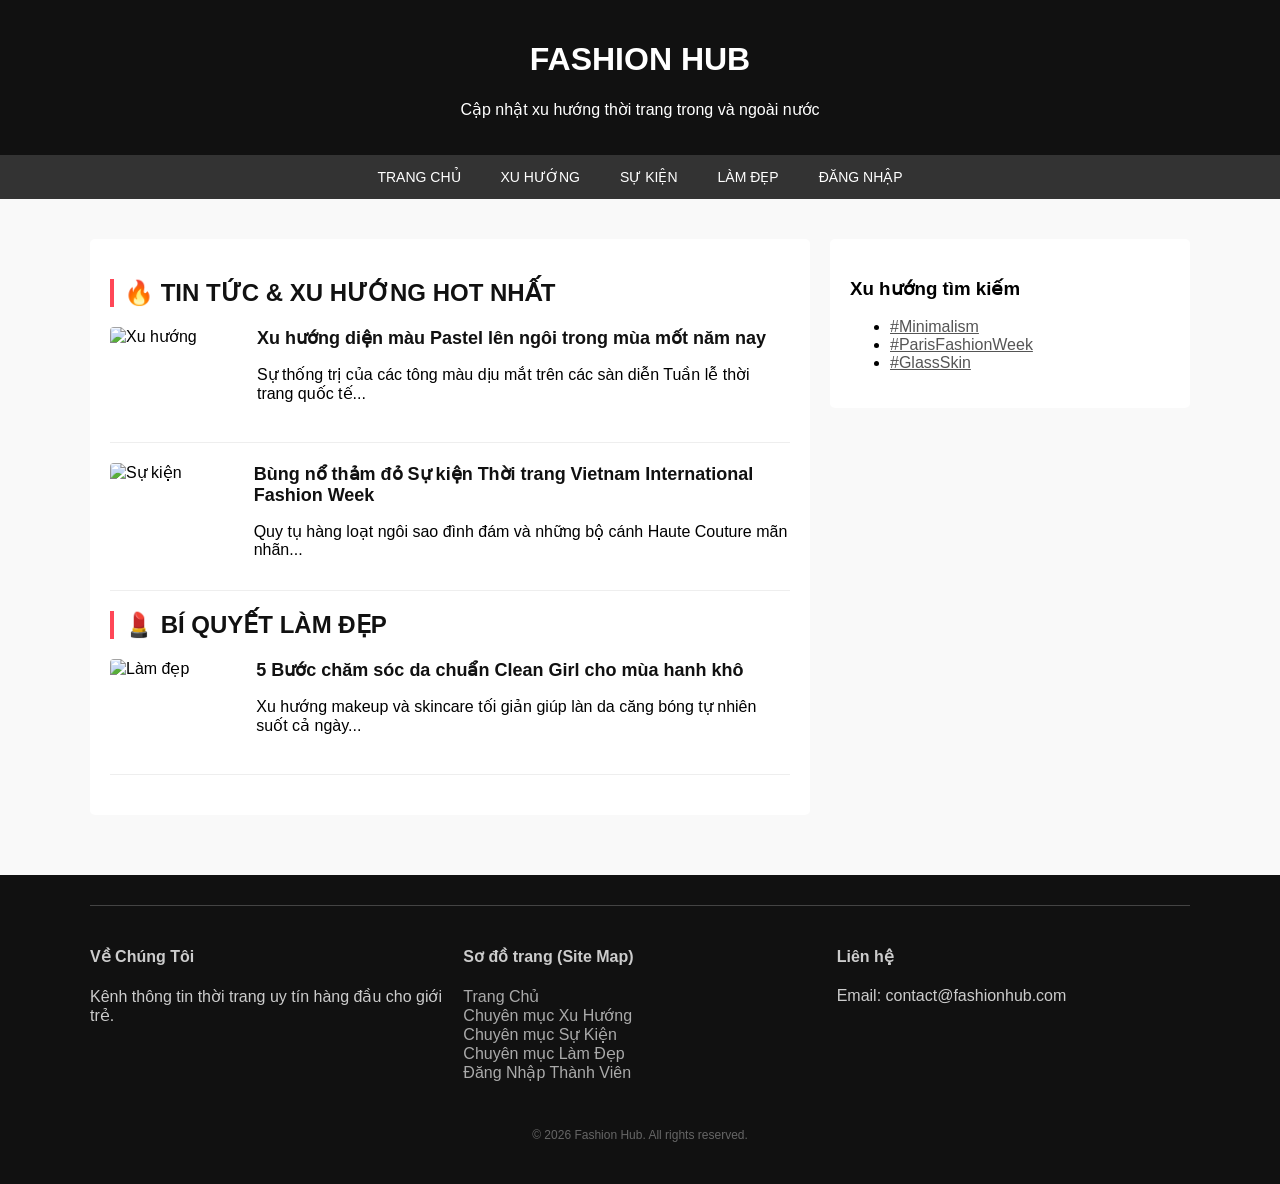
==== index.html @ b2b9e403 "Create index.html" ====
<!DOCTYPE html>
<html lang="vi">
<head>
    <meta charset="UTF-8">
    <title>Tạp Chí Thời Trang 2026</title>
    <style>
        body { font-family: Arial, sans-serif; margin: 0; padding: 0; background: #f9f9f9; }
        header { background: #111; color: #fff; padding: 20px; text-align: center; }
        nav { background: #333; display: flex; justify-content: center; }
        nav a { color: white; padding: 14px 20px; text-decoration: none; text-transform: uppercase; font-size: 14px; }
        nav a:hover { background: #ff4757; }
        .container { max-width: 1100px; margin: 20px auto; padding: 20px; display: grid; grid-template-columns: 2fr 1fr; gap: 20px; }
        .main-content { background: white; padding: 20px; border-radius: 5px; }
        .sidebar { background: #fff; padding: 20px; border-radius: 5px; height: fit-content; }
        h2 { border-left: 4px solid #ff4757; padding-left: 10px; color: #111; }
        .post-card { display: flex; gap: 15px; margin-bottom: 20px; border-bottom: 1px solid #eee; padding-bottom: 15px; }
        .post-card img { width: 150px; height: 100px; object-fit: cover; border-radius: 4px; }
        .post-card a { color: #111; text-decoration: none; font-weight: bold; font-size: 18px; }
        .post-card a:hover { color: #ff4757; }
        footer { background: #111; color: #ccc; padding: 30px 20px; margin-top: 40px; }
        .sitemap { display: grid; grid-template-columns: repeat(3, 1fr); gap: 20px; max-width: 1100px; margin: 0 auto; border-top: 1px solid #444; padding-top: 20px; }
        .sitemap ul { list-style: none; padding: 0; }
        .sitemap a { color: #aaa; text-decoration: none; }
        .sitemap a:hover { color: #fff; }
    </style>
</head>
<body>

    <header>
        <h1>FASHION HUB</h1>
        <p>Cập nhật xu hướng thời trang trong và ngoài nước</p>
    </header>

    <!-- MENU ĐIỀU HƯỚNG -->
    <nav>
        <a href="index.html">Trang Chủ</a>
        <a href="xu-huong.html">Xu Hướng</a>
        <a href="su-kien.html">Sự Kiện</a>
        <a href="lam-dep.html">Làm Đẹp</a>
        <a href="dang-nhap.html">Đăng Nhập</a>
    </nav>

    <div class="container">
        <!-- VÙNG CHỦ ĐỀ CHÍNH -->
        <div class="main-content">
            <h2>🔥 TIN TỨC & XU HƯỚNG HOT NHẤT</h2>
            
            <div class="post-card">
                <img src="https://picsum.photos/150/100?random=1" alt="Xu hướng">
                <div>
                    <a href="xu-huong.html">Xu hướng diện màu Pastel lên ngôi trong mùa mốt năm nay</a>
                    <p>Sự thống trị của các tông màu dịu mắt trên các sàn diễn Tuần lễ thời trang quốc tế...</p>
                </div>
            </div>

            <div class="post-card">
                <img src="https://picsum.photos/150/100?random=2" alt="Sự kiện">
                <div>
                    <a href="su-kien.html">Bùng nổ thảm đỏ Sự kiện Thời trang Vietnam International Fashion Week</a>
                    <p>Quy tụ hàng loạt ngôi sao đình đám và những bộ cánh Haute Couture mãn nhãn...</p>
                </div>
            </div>

            <h2>💄 BÍ QUYẾT LÀM ĐẸP</h2>
            <div class="post-card">
                <img src="https://picsum.photos/150/100?random=3" alt="Làm đẹp">
                <div>
                    <a href="lam-dep.html">5 Bước chăm sóc da chuẩn Clean Girl cho mùa hanh khô</a>
                    <p>Xu hướng makeup và skincare tối giản giúp làn da căng bóng tự nhiên suốt cả ngày...</p>
                </div>
            </div>
        </div>

        <!-- SIDEBAR (CỘT PHẢI) -->
        <div class="sidebar">
            <h3>Xu hướng tìm kiếm</h3>
            <ul>
                <li><a href="xu-huong.html" style="color: #555;">#Minimalism</a></li>
                <li><a href="su-kien.html" style="color: #555;">#ParisFashionWeek</a></li>
                <li><a href="lam-dep.html" style="color: #555;">#GlassSkin</a></li>
            </ul>
        </div>
    </div>

    <!-- FOOTER + SITE MAP -->
    <footer>
        <div class="sitemap">
            <div>
                <h4>Về Chúng Tôi</h4>
                <p>Kênh thông tin thời trang uy tín hàng đầu cho giới trẻ.</p>
            </div>
            <div>
                <h4>Sơ đồ trang (Site Map)</h4>
                <ul>
                    <li><a href="index.html">Trang Chủ</a></li>
                    <li><a href="xu-huong.html">Chuyên mục Xu Hướng</a></li>
                    <li><a href="su-kien.html">Chuyên mục Sự Kiện</a></li>
                    <li><a href="lam-dep.html">Chuyên mục Làm Đẹp</a></li>
                    <li><a href="dang-nhap.html">Đăng Nhập Thành Viên</a></li>
                </ul>
            </div>
            <div>
                <h4>Liên hệ</h4>
                <p>Email: contact@fashionhub.com</p>
            </div>
        </div>
        <p style="text-align: center; margin-top: 30px; font-size: 12px; color: #666;">© 2026 Fashion Hub. All rights reserved.</p>
    </footer>

</body>
</html>
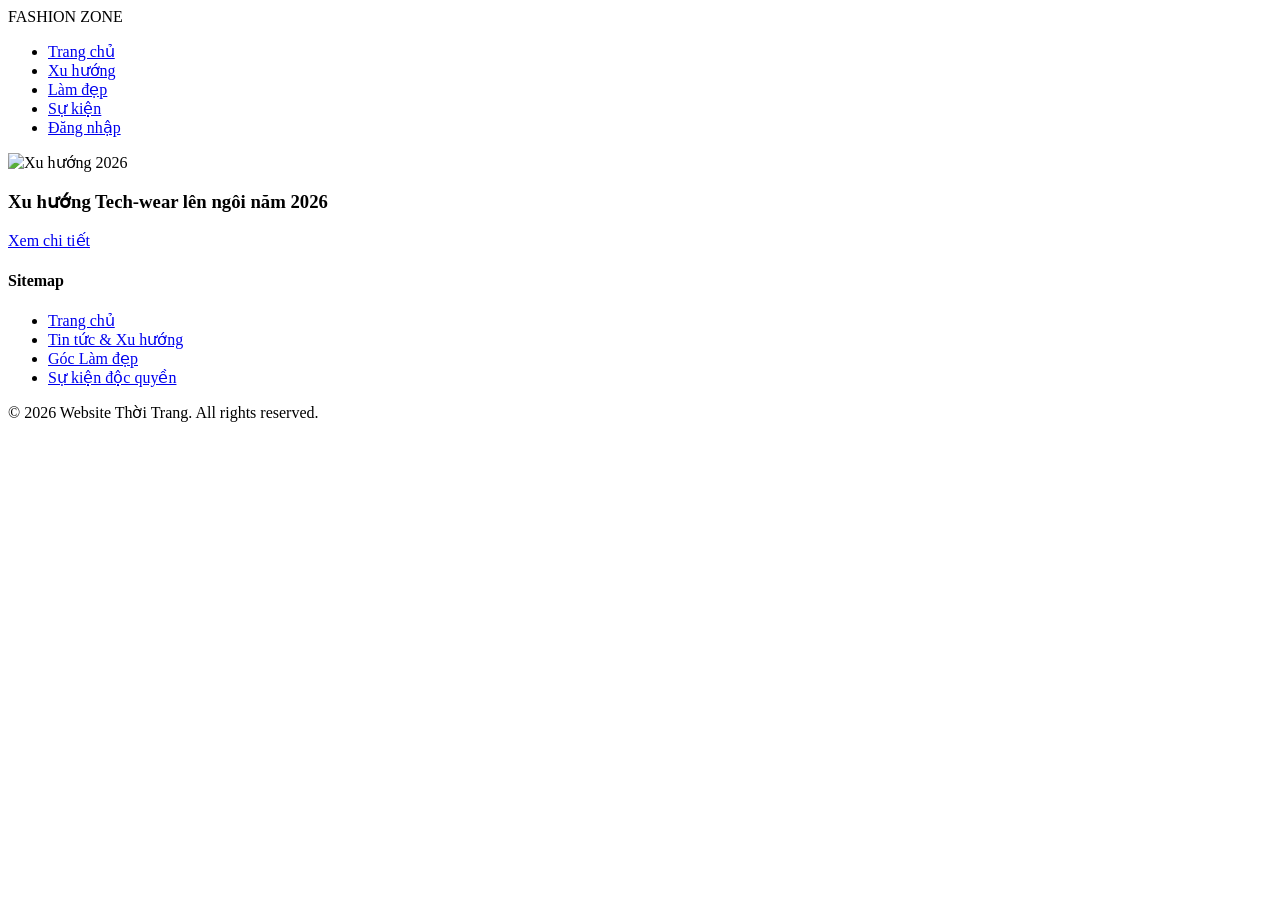
==== commit d19762be: "Update index.html" ====
--- a/index.html
+++ b/index.html
@@ -2,110 +2,50 @@
 <html lang="vi">
 <head>
     <meta charset="UTF-8">
-    <title>Tạp Chí Thời Trang 2026</title>
-    <style>
-        body { font-family: Arial, sans-serif; margin: 0; padding: 0; background: #f9f9f9; }
-        header { background: #111; color: #fff; padding: 20px; text-align: center; }
-        nav { background: #333; display: flex; justify-content: center; }
-        nav a { color: white; padding: 14px 20px; text-decoration: none; text-transform: uppercase; font-size: 14px; }
-        nav a:hover { background: #ff4757; }
-        .container { max-width: 1100px; margin: 20px auto; padding: 20px; display: grid; grid-template-columns: 2fr 1fr; gap: 20px; }
-        .main-content { background: white; padding: 20px; border-radius: 5px; }
-        .sidebar { background: #fff; padding: 20px; border-radius: 5px; height: fit-content; }
-        h2 { border-left: 4px solid #ff4757; padding-left: 10px; color: #111; }
-        .post-card { display: flex; gap: 15px; margin-bottom: 20px; border-bottom: 1px solid #eee; padding-bottom: 15px; }
-        .post-card img { width: 150px; height: 100px; object-fit: cover; border-radius: 4px; }
-        .post-card a { color: #111; text-decoration: none; font-weight: bold; font-size: 18px; }
-        .post-card a:hover { color: #ff4757; }
-        footer { background: #111; color: #ccc; padding: 30px 20px; margin-top: 40px; }
-        .sitemap { display: grid; grid-template-columns: repeat(3, 1fr); gap: 20px; max-width: 1100px; margin: 0 auto; border-top: 1px solid #444; padding-top: 20px; }
-        .sitemap ul { list-style: none; padding: 0; }
-        .sitemap a { color: #aaa; text-decoration: none; }
-        .sitemap a:hover { color: #fff; }
-    </style>
+    <title>Thời Trang & Xu Hướng</title>
+    <link rel="stylesheet" href="css/style.css">
 </head>
 <body>
-
     <header>
-        <h1>FASHION HUB</h1>
-        <p>Cập nhật xu hướng thời trang trong và ngoài nước</p>
+        <div class="logo">FASHION ZONE</div>
+        <nav>
+            <ul class="menu">
+                <li><a href="index.html" class="active">Trang chủ</a></li>
+                <li><a href="trends.html">Xu hướng</a></li>
+                <li><a href="beauty.html">Làm đẹp</a></li>
+                <li><a href="events.html">Sự kiện</a></li>
+                <li><a href="login.html">Đăng nhập</a></li>
+            </ul>
+        </nav>
     </header>
 
-    <!-- MENU ĐIỀU HƯỚNG -->
-    <nav>
-        <a href="index.html">Trang Chủ</a>
-        <a href="xu-huong.html">Xu Hướng</a>
-        <a href="su-kien.html">Sự Kiện</a>
-        <a href="lam-dep.html">Làm Đẹp</a>
-        <a href="dang-nhap.html">Đăng Nhập</a>
-    </nav>
+    <main>
+        <section class="hero-slider">
+            </section>
 
-    <div class="container">
-        <!-- VÙNG CHỦ ĐỀ CHÍNH -->
-        <div class="main-content">
-            <h2>🔥 TIN TỨC & XU HƯỚNG HOT NHẤT</h2>
-            
-            <div class="post-card">
-                <img src="https://picsum.photos/150/100?random=1" alt="Xu hướng">
-                <div>
-                    <a href="xu-huong.html">Xu hướng diện màu Pastel lên ngôi trong mùa mốt năm nay</a>
-                    <p>Sự thống trị của các tông màu dịu mắt trên các sàn diễn Tuần lễ thời trang quốc tế...</p>
-                </div>
-            </div>
+        <section class="topics-grid">
+            <article class="topic-card">
+                <img src="images/trend-hot.jpg" alt="Xu hướng 2026">
+                <h3>Xu hướng Tech-wear lên ngôi năm 2026</h3>
+                <a href="trends.html" class="read-more">Xem chi tiết</a>
+            </article>
+            </section>
+    </main>
 
-            <div class="post-card">
-                <img src="https://picsum.photos/150/100?random=2" alt="Sự kiện">
-                <div>
-                    <a href="su-kien.html">Bùng nổ thảm đỏ Sự kiện Thời trang Vietnam International Fashion Week</a>
-                    <p>Quy tụ hàng loạt ngôi sao đình đám và những bộ cánh Haute Couture mãn nhãn...</p>
-                </div>
-            </div>
-
-            <h2>💄 BÍ QUYẾT LÀM ĐẸP</h2>
-            <div class="post-card">
-                <img src="https://picsum.photos/150/100?random=3" alt="Làm đẹp">
-                <div>
-                    <a href="lam-dep.html">5 Bước chăm sóc da chuẩn Clean Girl cho mùa hanh khô</a>
-                    <p>Xu hướng makeup và skincare tối giản giúp làn da căng bóng tự nhiên suốt cả ngày...</p>
-                </div>
-            </div>
-        </div>
-
-        <!-- SIDEBAR (CỘT PHẢI) -->
-        <div class="sidebar">
-            <h3>Xu hướng tìm kiếm</h3>
+    <footer>
+        <div class="sitemap">
+            <h4>Sitemap</h4>
             <ul>
-                <li><a href="xu-huong.html" style="color: #555;">#Minimalism</a></li>
-                <li><a href="su-kien.html" style="color: #555;">#ParisFashionWeek</a></li>
-                <li><a href="lam-dep.html" style="color: #555;">#GlassSkin</a></li>
+                <li><a href="index.html">Trang chủ</a></li>
+                <li><a href="trends.html">Tin tức & Xu hướng</a></li>
+                <li><a href="beauty.html">Góc Làm đẹp</a></li>
+                <li><a href="events.html">Sự kiện độc quyền</a></li>
             </ul>
         </div>
-    </div>
-
-    <!-- FOOTER + SITE MAP -->
-    <footer>
-        <div class="sitemap">
-            <div>
-                <h4>Về Chúng Tôi</h4>
-                <p>Kênh thông tin thời trang uy tín hàng đầu cho giới trẻ.</p>
-            </div>
-            <div>
-                <h4>Sơ đồ trang (Site Map)</h4>
-                <ul>
-                    <li><a href="index.html">Trang Chủ</a></li>
-                    <li><a href="xu-huong.html">Chuyên mục Xu Hướng</a></li>
-                    <li><a href="su-kien.html">Chuyên mục Sự Kiện</a></li>
-                    <li><a href="lam-dep.html">Chuyên mục Làm Đẹp</a></li>
-                    <li><a href="dang-nhap.html">Đăng Nhập Thành Viên</a></li>
-                </ul>
-            </div>
-            <div>
-                <h4>Liên hệ</h4>
-                <p>Email: contact@fashionhub.com</p>
-            </div>
-        </div>
-        <p style="text-align: center; margin-top: 30px; font-size: 12px; color: #666;">© 2026 Fashion Hub. All rights reserved.</p>
+        <p>&copy; 2026 Website Thời Trang. All rights reserved.</p>
     </footer>
-
+    
+    <script src="https://code.jquery.com/jquery-3.6.0.min.js"></script>
+    <script src="js/main.js"></script>
 </body>
 </html>
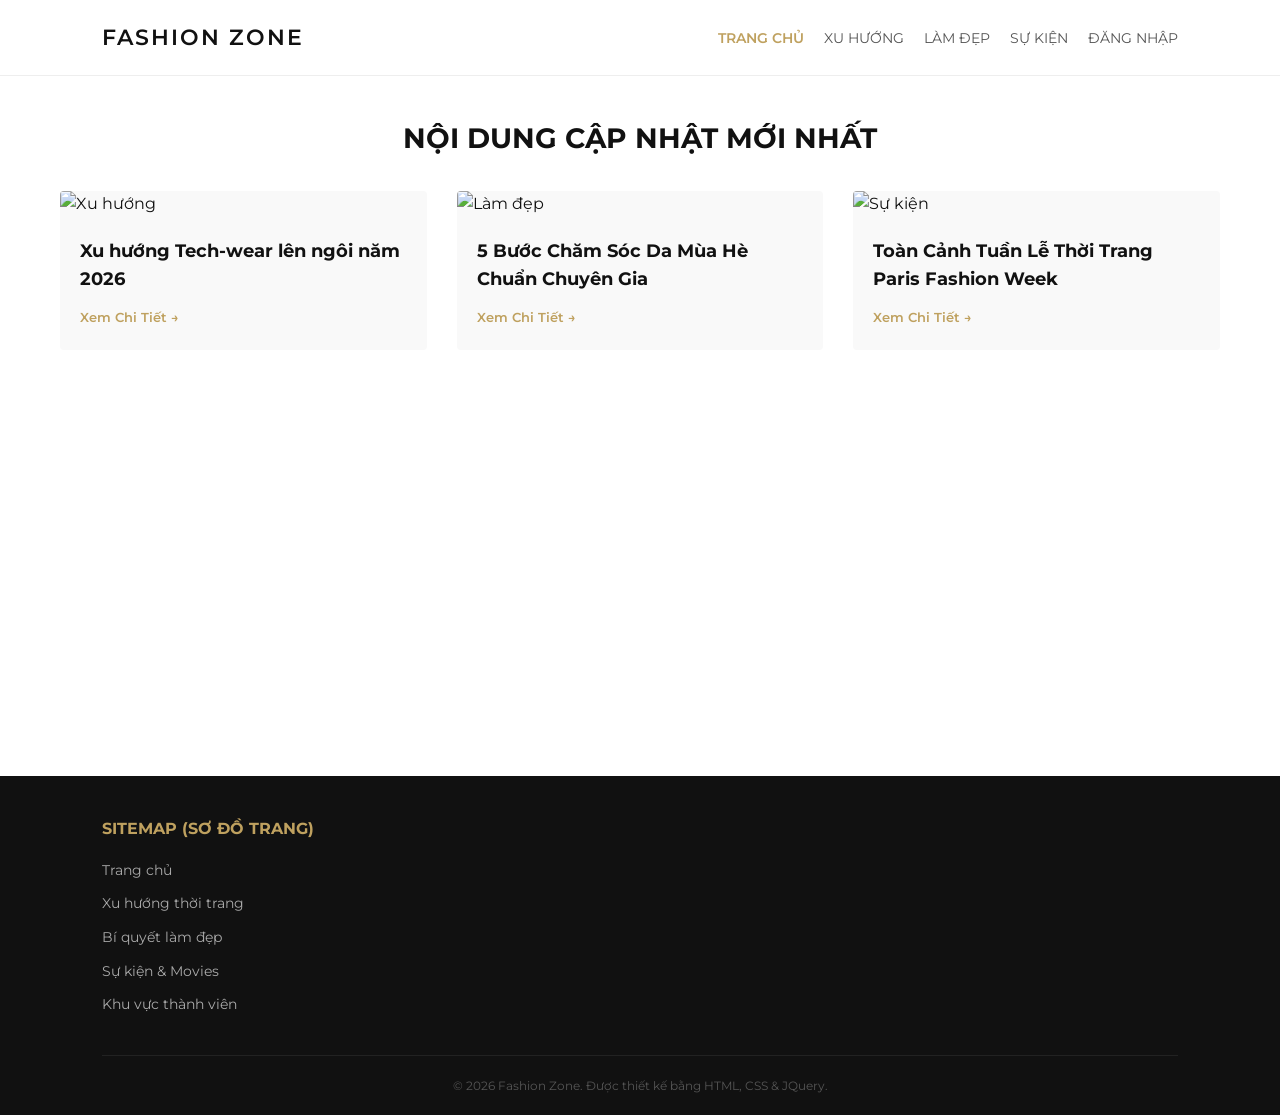
==== commit 61c19fb4: "Rename fashion-website/index.html to index.html" ====
--- a/index.html
+++ b/index.html
@@ -2,7 +2,7 @@
 <html lang="vi">
 <head>
     <meta charset="UTF-8">
-    <title>Thời Trang & Xu Hướng</title>
+    <title>Fashion Zone - Trang Chủ</title>
     <link rel="stylesheet" href="css/style.css">
 </head>
 <body>
@@ -20,31 +20,48 @@
     </header>
 
     <main>
-        <section class="hero-slider">
-            </section>
-
-        <section class="topics-grid">
+        <h2 class="section-title">Nội Dung Cập Nhật Mới Nhất</h2>
+        <div class="topics-grid">
             <article class="topic-card">
-                <img src="images/trend-hot.jpg" alt="Xu hướng 2026">
-                <h3>Xu hướng Tech-wear lên ngôi năm 2026</h3>
-                <a href="trends.html" class="read-more">Xem chi tiết</a>
+                <img src="https://images.unsplash.com/photo-1515886657613-9f3515b0c78f?q=80&w=500" alt="Xu hướng">
+                <div class="card-content">
+                    <h3>Xu hướng Tech-wear lên ngôi năm 2026</h3>
+                    <a href="trends.html" class="read-more">Xem Chi Tiết →</a>
+                </div>
             </article>
-            </section>
+            <article class="topic-card">
+                <img src="https://images.unsplash.com/photo-1596462502278-27bfdc403348?q=80&w=500" alt="Làm đẹp">
+                <div class="card-content">
+                    <h3>5 Bước Chăm Sóc Da Mùa Hè Chuẩn Chuyên Gia</h3>
+                    <a href="beauty.html" class="read-more">Xem Chi Tiết →</a>
+                </div>
+            </article>
+            <article class="topic-card">
+                <img src="https://images.unsplash.com/photo-1509631179647-0177331693ae?q=80&w=500" alt="Sự kiện">
+                <div class="card-content">
+                    <h3>Toàn Cảnh Tuần Lễ Thời Trang Paris Fashion Week</h3>
+                    <a href="events.html" class="read-more">Xem Chi Tiết →</a>
+                </div>
+            </article>
+        </div>
     </main>
 
     <footer>
-        <div class="sitemap">
-            <h4>Sitemap</h4>
-            <ul>
-                <li><a href="index.html">Trang chủ</a></li>
-                <li><a href="trends.html">Tin tức & Xu hướng</a></li>
-                <li><a href="beauty.html">Góc Làm đẹp</a></li>
-                <li><a href="events.html">Sự kiện độc quyền</a></li>
-            </ul>
+        <div class="footer-wrap">
+            <div class="sitemap">
+                <h4>Sitemap (Sơ đồ trang)</h4>
+                <ul>
+                    <li><a href="index.html">Trang chủ</a></li>
+                    <li><a href="trends.html">Xu hướng thời trang</a></li>
+                    <li><a href="beauty.html">Bí quyết làm đẹp</a></li>
+                    <li><a href="events.html">Sự kiện & Movies</a></li>
+                    <li><a href="login.html">Khu vực thành viên</a></li>
+                </ul>
+            </div>
         </div>
-        <p>&copy; 2026 Website Thời Trang. All rights reserved.</p>
+        <div class="copy">&copy; 2026 Fashion Zone. Được thiết kế bằng HTML, CSS & JQuery.</div>
     </footer>
-    
+
     <script src="https://code.jquery.com/jquery-3.6.0.min.js"></script>
     <script src="js/main.js"></script>
 </body>
--- a/css/style.css
+++ b/css/style.css
@@ -0,0 +1,186 @@
+@import url('https://fonts.googleapis.com/css2?family=Montserrat:wght@300;400;600&display=swap');
+
+* {
+    box-sizing: border-box;
+    margin: 0;
+    padding: 0;
+}
+
+body {
+    font-family: 'Montserrat', sans-serif;
+    color: #111;
+    background-color: #fff;
+    line-height: 1.6;
+}
+
+/* --- HEADER & MENU --- */
+header {
+    display: flex;
+    justify-content: space-between;
+    align-items: center;
+    padding: 20px 8%;
+    border-bottom: 1px solid #eee;
+    background: #fff;
+    position: sticky;
+    top: 0;
+    z-index: 100;
+}
+
+.logo {
+    font-size: 22px;
+    font-weight: 600;
+    letter-spacing: 2px;
+}
+
+.menu {
+    display: flex;
+    list-style: none;
+}
+
+.menu li { margin-left: 20px; }
+.menu li a {
+    text-decoration: none;
+    color: #555;
+    font-size: 14px;
+    text-transform: uppercase;
+    font-weight: 400;
+    transition: color 0.3s;
+}
+.menu li a:hover, .menu li a.active {
+    color: #bfa15f;
+    font-weight: 600;
+}
+
+/* --- MAIN CONTAINER --- */
+main {
+    max-width: 1200px;
+    margin: 40px auto;
+    padding: 0 20px;
+    min-height: 600px;
+}
+
+h2.section-title {
+    font-size: 28px;
+    text-align: center;
+    margin-bottom: 30px;
+    position: relative;
+    text-transform: uppercase;
+}
+
+/* Lưới bài viết (Trang chủ) */
+.topics-grid {
+    display: grid;
+    grid-template-columns: repeat(auto-fit, minmax(300px, 1fr));
+    gap: 30px;
+}
+
+.topic-card {
+    background: #f9f9f9;
+    border-radius: 4px;
+    overflow: hidden;
+    transition: all 0.3s ease;
+}
+.topic-card img {
+    width: 100%;
+    height: 240px;
+    object-fit: cover;
+}
+.card-content { padding: 20px; }
+.card-content h3 { margin-bottom: 10px; font-size: 18px; }
+.read-more {
+    color: #bfa15f;
+    text-decoration: none;
+    font-weight: 600;
+    font-size: 13px;
+}
+
+/* --- FORM ĐĂNG NHẬP --- */
+.login-container {
+    max-width: 400px;
+    margin: 60px auto;
+    padding: 30px;
+    border: 1px solid #eee;
+    box-shadow: 0 4px 12px rgba(0,0,0,0.05);
+}
+.form-group { margin-bottom: 20px; }
+.form-group label { display: block; margin-bottom: 5px; font-size: 14px; }
+.form-group input {
+    width: 100%;
+    padding: 10px;
+    border: 1px solid #ccc;
+    border-radius: 4px;
+}
+.btn-submit {
+    width: 100%;
+    padding: 12px;
+    background: #111;
+    color: #fff;
+    border: none;
+    cursor: pointer;
+    font-weight: 600;
+}
+.btn-submit:hover { background: #bfa15f; }
+
+/* --- CHI TIẾT BÀI VIẾT & BÌNH LUẬN --- */
+.article-detail img {
+    width: 100%;
+    max-height: 500px;
+    object-fit: cover;
+    margin-bottom: 20px;
+}
+.related-links {
+    margin-top: 40px;
+    padding-top: 20px;
+    border-top: 1px solid #eee;
+}
+.related-links ul { list-style: square; padding-left: 20px; }
+.related-links a { color: #333; text-decoration: none; }
+.related-links a:hover { color: #bfa15f; }
+
+.comment-section { margin-top: 50px; background: #fdfdfd; padding: 30px; border: 1px solid #eee; }
+.comment-form input, .comment-section textarea {
+    width: 100%;
+    padding: 10px;
+    margin-bottom: 15px;
+    border: 1px solid #ddd;
+}
+.comments-list { margin-top: 25px; }
+.comment-item { padding: 15px 0; border-bottom: 1px dashed #eee; }
+
+/* --- VIDEO / MOVIES --- */
+.video-wrapper {
+    position: relative;
+    padding-bottom: 56.25%; /* Tỉ lệ 16:9 */
+    height: 0;
+    margin-bottom: 30px;
+}
+.video-wrapper iframe, .video-wrapper video {
+    position: absolute;
+    top: 0;
+    left: 0;
+    width: 100%;
+    height: 100%;
+}
+
+/* --- FOOTER & SITEMAP --- */
+footer {
+    background: #111;
+    color: #fff;
+    padding: 40px 8% 20px;
+    margin-top: 60px;
+}
+.footer-wrap {
+    display: flex;
+    justify-content: space-between;
+    flex-wrap: wrap;
+    margin-bottom: 30px;
+}
+.sitemap h4 { color: #bfa15f; margin-bottom: 15px; text-transform: uppercase; }
+.sitemap ul { list-style: none; }
+.sitemap ul li { margin-bottom: 8px; }
+.sitemap ul li a { color: #aaa; text-decoration: none; font-size: 14px; }
+.sitemap ul li a:hover { color: #fff; }
+footer .copy { text-align: center; color: #555; font-size: 12px; border-top: 1px solid #222; padding-top: 20px; }
+
+/* Hiệu ứng JQuery Class bổ sung */
+.highlight-card { transform: scale(1.02); box-shadow: 0 10px 20px rgba(0,0,0,0.1); }
